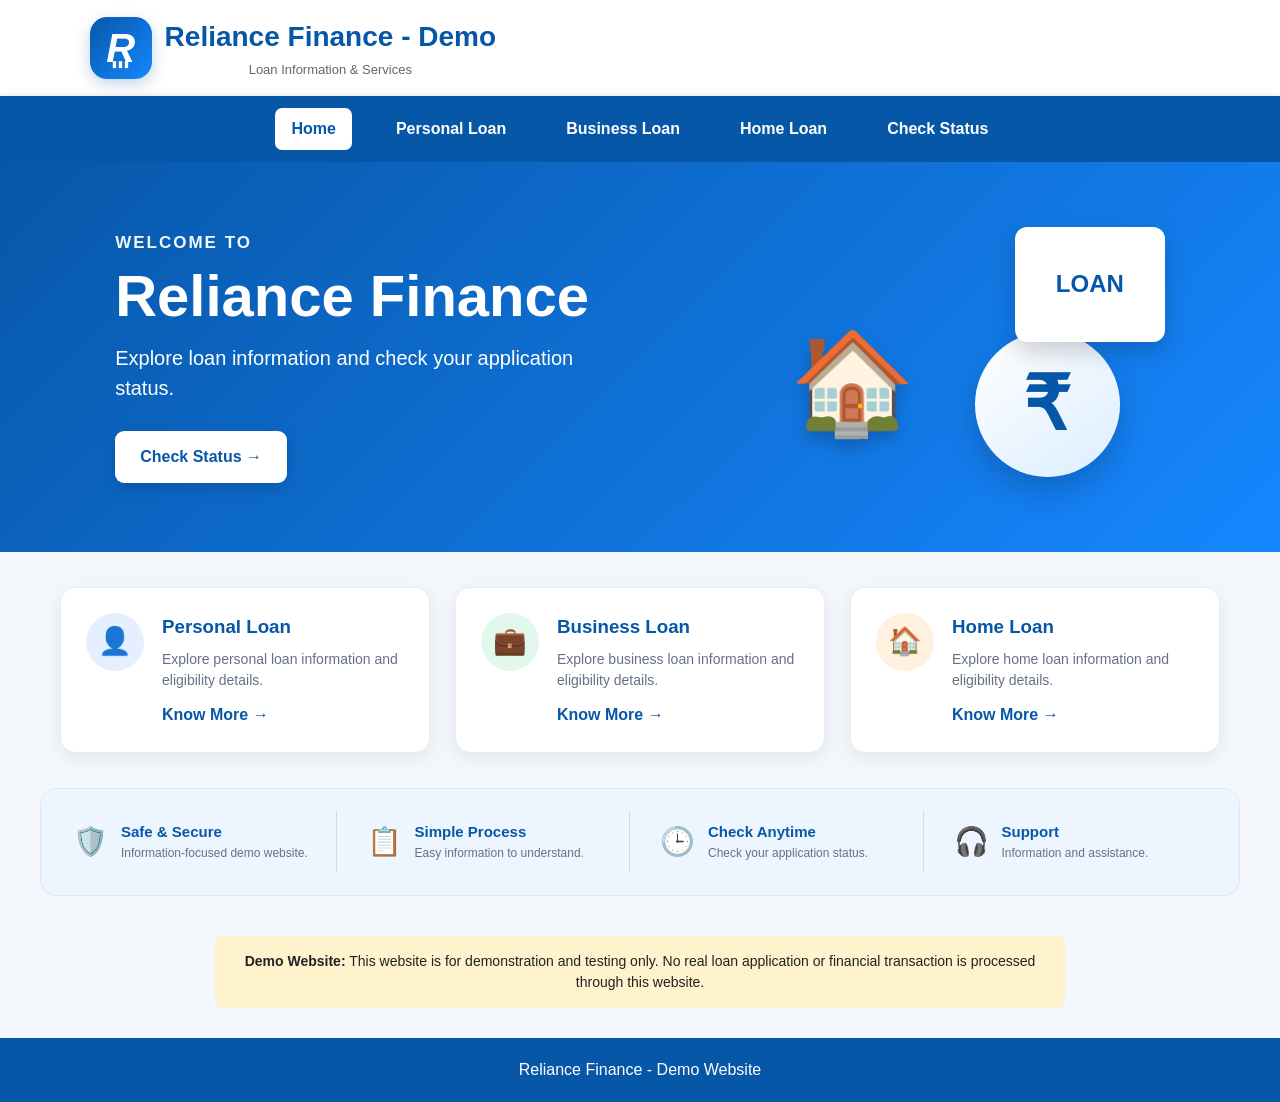
==== index.html @ 9a964d07 "Add files via upload" ====
<!DOCTYPE html>
<html lang="en">

<head>
    <meta charset="UTF-8">
    <meta name="viewport" content="width=device-width, initial-scale=1.0">

    <title>Reliance Finance - Demo</title>

    <link rel="stylesheet" href="style.css">
</head>

<body>

<header class="top-header">

    <div class="logo-area">

        <div class="finance-logo">
            <span>R</span>
            <small>▮▮▮</small>
        </div>

        <div>
            <h1>Reliance Finance - Demo</h1>
            <p>Loan Information & Services</p>
        </div>

    </div>

</header>


<nav class="main-nav">

    <a href="index.html" class="active">Home</a>

    <a href="personal-loan.html">
        Personal Loan
    </a>

    <a href="business-loan.html">
        Business Loan
    </a>

    <a href="home-loan.html">
        Home Loan
    </a>

    <a href="status.html">
        Check Status
    </a>

</nav>


<!-- HERO -->

<section class="hero-new">

    <div class="hero-content">

        <span class="welcome-text">
            WELCOME TO
        </span>

        <h2>
            Reliance Finance
        </h2>

        <p>
            Explore loan information and check your
            application status.
        </p>

        <a href="status.html" class="hero-button">
            Check Status →
        </a>

    </div>


    <div class="hero-visual">

        <div class="loan-icon">
            ₹
        </div>

        <div class="house-icon">
            🏠
        </div>

        <div class="document-icon">
            LOAN
        </div>

    </div>

</section>


<!-- LOAN CARDS -->

<section class="loan-cards-new">


    <div class="loan-card-new">

        <div class="card-icon personal-icon">
            👤
        </div>

        <div>

            <h3>
                Personal Loan
            </h3>

            <p>
                Explore personal loan information
                and eligibility details.
            </p>

            <a href="personal-loan.html">
                Know More →
            </a>

        </div>

    </div>


    <div class="loan-card-new">

        <div class="card-icon business-icon">
            💼
        </div>

        <div>

            <h3>
                Business Loan
            </h3>

            <p>
                Explore business loan information
                and eligibility details.
            </p>

            <a href="business-loan.html">
                Know More →
            </a>

        </div>

    </div>


    <div class="loan-card-new">

        <div class="card-icon home-icon">
            🏠
        </div>

        <div>

            <h3>
                Home Loan
            </h3>

            <p>
                Explore home loan information
                and eligibility details.
            </p>

            <a href="home-loan.html">
                Know More →
            </a>

        </div>

    </div>

</section>


<!-- FEATURES -->

<section class="features-section">

    <div class="feature">

        <strong>🛡️</strong>

        <div>
            <h3>Safe & Secure</h3>
            <p>Information-focused demo website.</p>
        </div>

    </div>


    <div class="feature">

        <strong>📋</strong>

        <div>
            <h3>Simple Process</h3>
            <p>Easy information to understand.</p>
        </div>

    </div>


    <div class="feature">

        <strong>🕒</strong>

        <div>
            <h3>Check Anytime</h3>
            <p>Check your application status.</p>
        </div>

    </div>


    <div class="feature">

        <strong>🎧</strong>

        <div>
            <h3>Support</h3>
            <p>Information and assistance.</p>
        </div>

    </div>

</section>


<section class="admin-notice">

    <p>
        <b>Demo Website:</b>
        This website is for demonstration and testing only.
        No real loan application or financial transaction
        is processed through this website.
    </p>

</section>


<footer>

    <p>
        Reliance Finance - Demo Website
    </p>

</footer>


<script src="script.js"></script>

</body>

</html>
---- style.css ----
/* ==================================================
   FINANCE DEMO - COMPLETE STYLE.CSS
   ================================================== */

* {
    margin: 0;
    padding: 0;
    box-sizing: border-box;
}

body {
    font-family: Arial, sans-serif;
    background: #f4f8fc;
    color: #222;
    line-height: 1.5;
}


/* ==================================================
   COMMON HEADER
   ================================================== */

header {
    background: #0757a8;
    color: white;
    text-align: center;
    padding: 22px 15px;
}

header h1 {
    margin-bottom: 5px;
}

header p {
    font-size: 15px;
}


/* ==================================================
   NEW HOME HEADER
   ================================================== */

.top-header {
    background: white;
    padding: 16px 7%;
    color: #0757a8;
    box-shadow: 0 2px 10px rgba(0, 0, 0, 0.08);
}

.logo-area {
    display: flex;
    align-items: center;
    gap: 13px;
}

.logo-area h1 {
    margin: 0;
    font-size: 28px;
}

.logo-area p {
    margin-top: 2px;
    color: #666;
    font-size: 13px;
}


/* ==================================================
   CUSTOM R LOGO
   ================================================== */

.finance-logo {
    width: 62px;
    height: 62px;
    border-radius: 17px;
    background: linear-gradient(135deg, #0757a8, #1687ff);
    color: white;
    display: flex;
    align-items: center;
    justify-content: center;
    position: relative;
    box-shadow: 0 5px 15px rgba(7, 87, 168, 0.25);
}

.finance-logo span {
    font-size: 40px;
    font-weight: bold;
    font-style: italic;
}

.finance-logo small {
    position: absolute;
    bottom: 7px;
    font-size: 9px;
    letter-spacing: 1px;
}


/* ==================================================
   NAVIGATION
   ================================================== */

nav {
    background: white;
    padding: 15px;
    display: flex;
    justify-content: center;
    align-items: center;
    gap: 25px;
    flex-wrap: wrap;
    box-shadow: 0 2px 8px #ccc;
}

nav a {
    text-decoration: none;
    color: #0757a8;
    font-weight: bold;
}

nav a:hover {
    color: #043d76;
}


/* NEW HOME NAV */

.main-nav {
    background: #0757a8;
    padding: 12px 15px;
    display: flex;
    justify-content: center;
    align-items: center;
    gap: 28px;
    flex-wrap: wrap;
}

.main-nav a {
    color: white;
    text-decoration: none;
    font-weight: bold;
    padding: 9px 16px;
    border-radius: 7px;
    transition: 0.3s;
}

.main-nav a:hover,
.main-nav a.active {
    background: white;
    color: #0757a8;
}


/* ==================================================
   HOME HERO
   ================================================== */

.hero-new {
    min-height: 390px;
    padding: 60px 9%;
    display: flex;
    justify-content: space-between;
    align-items: center;
    gap: 40px;
    color: white;

    /* Circle removed */
    background: linear-gradient(
        135deg,
        #0757a8,
        #1687ff
    );

    overflow: hidden;
}

.hero-content {
    max-width: 600px;
}

.welcome-text {
    font-size: 17px;
    letter-spacing: 2px;
    font-weight: bold;
    opacity: 0.95;
}

.hero-content h2 {
    font-size: 58px;
    line-height: 1.1;
    margin: 8px 0 15px;
}

.hero-content p {
    font-size: 20px;
    max-width: 520px;
    margin-bottom: 28px;
}

.hero-button {
    display: inline-block;
    background: white;
    color: #0757a8;
    padding: 14px 25px;
    border-radius: 9px;
    text-decoration: none;
    font-weight: bold;
    font-size: 16px;
    box-shadow: 0 5px 15px rgba(0, 0, 0, 0.15);
    transition: 0.3s;
}

.hero-button:hover {
    transform: translateY(-2px);
}


/* ==================================================
   HERO VISUAL
   ================================================== */

.hero-visual {
    position: relative;
    width: 390px;
    height: 260px;
    flex-shrink: 0;
}

.loan-icon {
    position: absolute;
    right: 45px;
    bottom: 10px;

    width: 145px;
    height: 145px;

    border-radius: 50%;

    background: linear-gradient(
        145deg,
        #ffffff,
        #dceeff
    );

    color: #0757a8;

    display: flex;
    align-items: center;
    justify-content: center;

    font-size: 75px;
    font-weight: bold;

    box-shadow: 0 15px 30px rgba(0, 0, 0, 0.18);
}

.house-icon {
    position: absolute;
    left: 15px;
    bottom: 30px;

    font-size: 100px;

    filter: drop-shadow(
        0 8px 8px rgba(0, 0, 0, 0.2)
    );
}

.document-icon {
    position: absolute;
    right: 0;
    top: 0;

    background: white;
    color: #0757a8;

    width: 150px;
    height: 115px;

    border-radius: 12px;

    display: flex;
    align-items: center;
    justify-content: center;

    font-weight: bold;
    font-size: 24px;

    box-shadow: 0 10px 25px rgba(0, 0, 0, 0.18);
}


/* ==================================================
   HOME LOAN CARDS
   ================================================== */

.loan-cards-new {
    max-width: 1200px;
    margin: 35px auto;
    padding: 0 20px;

    display: grid;
    grid-template-columns: repeat(3, 1fr);
    gap: 25px;
}

.loan-card-new {
    background: white;

    padding: 25px;

    border-radius: 15px;

    display: flex;
    align-items: flex-start;
    gap: 18px;

    box-shadow: 0 5px 20px rgba(0, 0, 0, 0.08);

    border: 1px solid #e7edf4;

    transition: 0.3s;
}

.loan-card-new:hover {
    transform: translateY(-5px);

    box-shadow:
        0 10px 25px rgba(0, 0, 0, 0.12);
}

.card-icon {
    width: 58px;
    height: 58px;

    min-width: 58px;

    border-radius: 50%;

    display: flex;
    align-items: center;
    justify-content: center;

    font-size: 27px;
}

.personal-icon {
    background: #e4f0ff;
}

.business-icon {
    background: #e3f8ed;
}

.home-icon {
    background: #fff0df;
}

.loan-card-new h3 {
    color: #0757a8;
    margin-bottom: 8px;
}

.loan-card-new p {
    color: #667085;
    font-size: 14px;
    margin-bottom: 12px;
}

.loan-card-new a {
    color: #0757a8;
    text-decoration: none;
    font-weight: bold;
}


/* ==================================================
   FEATURES
   ================================================== */

.features-section {
    max-width: 1200px;
    margin: 25px auto 40px;
    padding: 22px;

    background: #edf6ff;

    border: 1px solid #d7e9fa;
    border-radius: 16px;

    display: grid;
    grid-template-columns: repeat(4, 1fr);
    gap: 20px;
}

.feature {
    display: flex;
    align-items: center;
    gap: 13px;

    padding: 10px;

    border-right: 1px solid #c9def1;
}

.feature:last-child {
    border-right: none;
}

.feature strong {
    font-size: 28px;
}

.feature h3 {
    color: #0757a8;
    font-size: 15px;
}

.feature p {
    color: #667085;
    font-size: 12px;
}


/* ==================================================
   OLD HOME ELEMENTS
   ================================================== */

.hero {
    background: #0757a8;
    color: white;

    text-align: center;

    padding: 65px 20px;
}

.hero h2 {
    font-size: 34px;
    margin-bottom: 12px;
}

.hero p {
    margin-bottom: 25px;
}

.btn {
    display: inline-block;

    background: white;
    color: #0757a8;

    padding: 12px 25px;

    border-radius: 7px;

    text-decoration: none;

    font-weight: bold;
}

.loans {
    max-width: 1000px;

    margin: 40px auto;

    padding: 20px;

    display: grid;

    grid-template-columns:
        repeat(auto-fit, minmax(220px, 1fr));

    gap: 20px;
}

.card {
    background: white;

    padding: 25px;

    border-radius: 12px;

    box-shadow: 0 3px 12px #ddd;
}

.card h3 {
    color: #0757a8;
    margin-bottom: 10px;
}

.card p {
    margin-bottom: 15px;
}

.card a {
    color: #0757a8;

    font-weight: bold;

    text-decoration: none;
}


/* ==================================================
   STATUS PAGE
   ================================================== */

.status-section {
    max-width: 650px;

    margin: 45px auto;

    padding: 20px;
}

.status-box {
    background: #ffffff;

    padding: 30px;

    border-radius: 16px;

    box-shadow:
        0 8px 30px rgba(0, 0, 0, 0.10);
}

.status-box h2 {
    color: #0757a8;

    font-size: 28px;

    margin-bottom: 8px;

    text-align: center;
}

.status-box > p {
    color: #666;

    text-align: center;
}

.status-box input {
    width: 100%;

    height: 50px;

    margin: 18px 0 12px;

    padding: 13px;

    font-size: 16px;

    border: 1px solid #d5dbe3;

    border-radius: 8px;

    outline: none;
}

.status-box input:focus {
    border-color: #0757a8;

    box-shadow:
        0 0 4px #b7d7f5;
}

.status-box button {
    width: 100%;

    height: 50px;

    border: none;

    background: #0757a8;

    color: white;

    font-size: 16px;

    font-weight: bold;

    border-radius: 8px;

    cursor: pointer;
}

.status-box button:hover {
    background: #064582;
}


/* ==================================================
   STATUS CARD
   ================================================== */

.status-card {
    margin-top: 25px;

    background: #ffffff;

    border-radius: 18px;

    padding: 0;

    overflow: hidden;

    box-shadow:
        0 8px 30px rgba(0, 0, 0, 0.12);

    border: 1px solid #e3e8ef;
}

.status-header {
    background:
        linear-gradient(
            135deg,
            #0757a8,
            #1687ff
        );

    color: white;

    padding: 22px;

    display: flex;

    justify-content: space-between;

    align-items: center;

    gap: 15px;
}

.status-header h3 {
    color: white;

    font-size: 25px;

    margin: 3px 0 0;
}

.small-label {
    font-size: 12px;

    opacity: 0.85;

    text-transform: uppercase;
}

.status-badge {
    background: white;

    color: #0757a8;

    padding: 8px 12px;

    border-radius: 20px;

    font-size: 12px;

    font-weight: bold;

    white-space: nowrap;
}


/* ==================================================
   APPLICATION PROGRESS
   ================================================== */

.progress-section {
    padding: 22px;

    background: #f8fbff;
}

.progress-title {
    display: flex;

    justify-content: space-between;

    align-items: center;

    color: #0757a8;

    font-weight: bold;

    margin-bottom: 10px;
}

.progress-title b {
    font-size: 21px;
}

.progress-box {
    width: 100%;

    height: 38px;

    background: #e4eaf1;

    border-radius: 30px;

    overflow: hidden;
}

.progress-bar {
    height: 100%;

    background:
        linear-gradient(
            90deg,
            #0757a8,
            #1687ff,
            #00b894
        );

    color: white;

    text-align: center;

    line-height: 38px;

    font-weight: bold;

    border-radius: 30px;

    min-width: 40px;

    transition:
        width 0.7s ease;
}


/* ==================================================
   STATUS DETAILS
   ================================================== */

.status-details {
    padding: 22px;

    display: grid;

    grid-template-columns:
        repeat(2, 1fr);

    gap: 14px;
}

.status-section-title {
    font-size: 17px;

    font-weight: bold;

    color: #0757a8;

    margin-bottom: 14px;
}

.detail-item {
    background: #f7f9fc;

    border: 1px solid #e5eaf0;

    border-radius: 10px;

    padding: 14px;
}

.detail-item span,
.detail-row span,
.charge-row span {
    display: block;

    color: #777;

    font-size: 13px;

    margin-bottom: 5px;
}

.detail-item b,
.detail-row b,
.charge-row b {
    color: #222;

    font-size: 15px;
}


/* ==================================================
   CHARGE DETAILS
   ================================================== */

.charge-box {
    margin: 0 22px 20px;

    padding: 20px;

    background: #f8fbff;

    border: 1px solid #dce9f7;

    border-radius: 12px;
}

.charge-row {
    display: flex;

    justify-content: space-between;

    align-items: center;

    padding: 10px 0;

    border-bottom: 1px solid #e3e8ef;
}

.charge-row:last-of-type {
    border-bottom: none;
}


/* CHARGE AMOUNT */

.charge-amount-box {
    margin-top: 15px;

    padding: 16px 18px;

    background:
        linear-gradient(
            135deg,
            #f4f8ff,
            #eef6ff
        );

    border: 1px solid #d7e7f8;

    border-radius: 12px;

    display: flex;

    justify-content: space-between;

    align-items: center;

    gap: 15px;
}

.charge-amount-box span {
    color: #666;

    font-size: 14px;

    font-weight: bold;
}

.charge-amount-box strong {
    color: #0757a8;

    font-size: 22px;

    font-weight: bold;
}


/* CHARGE DESCRIPTION */

.charge-description {
    margin-top: 15px;

    padding: 15px;

    background: #f4f8ff;

    border-left: 4px solid #0757a8;

    border-radius: 8px;
}

.charge-description strong {
    display: block;

    color: #0757a8;

    margin-bottom: 6px;
}

.charge-description p {
    margin: 0;

    color: #555;

    font-size: 14px;

    line-height: 1.5;
}


/* ==================================================
   IDENTITY DETAILS
   ================================================== */

.identity-details,
.bank-details {
    margin: 0 22px 20px;

    padding: 20px;

    background: #ffffff;

    border: 1px solid #e5eaf0;

    border-radius: 12px;
}

.detail-row {
    display: flex;

    justify-content: space-between;

    align-items: center;

    gap: 15px;

    padding: 11px 0;

    border-bottom:
        1px solid #edf0f3;
}

.detail-row:last-child {
    border-bottom: none;
}


/* ==================================================
   ACCOUNT INFORMATION
   ================================================== */

.payment-info-box {
    margin-top: 18px;

    padding: 16px;

    background: #f4f8ff;

    border: 1px solid #d8e7f7;

    border-left: 4px solid #0757a8;

    border-radius: 9px;
}

.payment-info-box strong {
    display: block;

    color: #0757a8;

    margin-bottom: 6px;
}

.payment-info-box p {
    margin: 0;

    color: #555;

    font-size: 13px;

    line-height: 1.5;
}

.status-demo-text {
    text-align: center;

    color: #777;

    font-size: 12px;

    margin: 15px 0;
}

.status-error {
    color: #d63031;

    text-align: center;

    margin-top: 15px;

    font-weight: bold;
}


/* ==================================================
   LOAN PAGES
   ================================================== */

.loan-page {
    max-width: 900px;

    margin: 40px auto;

    padding: 20px;

    text-align: center;
}

.loan-page h2 {
    color: #0757a8;

    margin-bottom: 15px;

    font-size: 30px;
}

.loan-page > p {
    margin-bottom: 25px;

    color: #555;
}

.loan-info {
    background: white;

    padding: 25px;

    border-radius: 12px;

    box-shadow:
        0 3px 12px #ddd;

    text-align: left;
}

.loan-info h3 {
    color: #0757a8;

    margin-bottom: 15px;
}

.loan-info p {
    padding: 10px 0;

    border-bottom: 1px solid #eee;
}

.info-section {
    background: white;

    margin-top: 20px;

    padding: 25px;

    border-radius: 12px;

    text-align: left;

    box-shadow:
        0 3px 12px #ddd;
}

.info-section h3 {
    color: #0757a8;

    margin-bottom: 12px;
}

.info-section li {
    margin: 8px 0;
}

.loan-btn {
    display: inline-block;

    margin-top: 25px;

    padding: 13px 22px;

    background: #0757a8;

    color: white;

    text-decoration: none;

    border-radius: 8px;

    font-weight: bold;
}


/* ==================================================
   ADMIN PANEL
   ================================================== */

.admin-section {
    max-width: 850px;

    margin: 40px auto;

    padding: 20px;
}

.admin-box {
    background: #ffffff;

    padding: 30px;

    border-radius: 12px;

    box-shadow:
        0 3px 15px #d9d9d9;
}

.admin-box h2 {
    text-align: center;

    color: #0757a8;

    margin-bottom: 25px;
}

.admin-box label {
    display: block;

    margin-top: 16px;

    margin-bottom: 7px;

    font-weight: bold;

    color: #333;
}

.admin-box input,
.admin-box select {
    width: 100%;

    padding: 13px;

    border: 1px solid #cfcfcf;

    border-radius: 7px;

    font-size: 15px;

    outline: none;

    background: #fff;
}

.admin-box input:focus,
.admin-box select:focus {
    border-color: #0757a8;

    box-shadow:
        0 0 4px #b7d7f5;
}

.admin-box small {
    display: block;

    margin-top: 6px;

    color: #666;
}

.admin-box button[type="submit"] {
    width: 100%;

    margin-top: 28px;

    padding: 14px;

    border: none;

    border-radius: 7px;

    background: #0757a8;

    color: white;

    font-size: 16px;

    font-weight: bold;

    cursor: pointer;
}

.admin-box button[type="submit"]:hover {
    background: #064582;
}


/* CUSTOMER RECORD */

.customer-record {
    background: #f4f7fb;

    padding: 18px;

    margin-bottom: 18px;

    border-radius: 10px;

    border-left:
        4px solid #0757a8;
}

.customer-record p {
    margin: 7px 0;
}

.customer-record hr {
    border: 0;

    border-top:
        1px solid #ddd;

    margin: 15px 0;
}


/* EDIT BUTTON */

.edit-customer-btn {
    width: 100%;

    margin-top: 15px;

    padding: 12px;

    border: none;

    border-radius: 7px;

    background: #0757a8;

    color: white;

    font-weight: bold;

    cursor: pointer;
}

.edit-customer-btn:hover {
    background: #064582;
}


/* ADMIN SUBTITLE */

.admin-subtitle {
    color: #0757a8;

    margin-top: 30px;

    margin-bottom: 10px;

    border-bottom:
        1px solid #ddd;

    padding-bottom: 10px;
}


/* ==================================================
   DEMO NOTICE
   ================================================== */

.admin-notice {
    max-width: 850px;

    margin: 20px auto;

    padding: 15px 20px;

    background: #fff3cd;

    border-radius: 8px;

    text-align: center;

    font-size: 14px;
}


/* ==================================================
   FOOTER
   ================================================== */

footer {
    background: #0757a8;

    color: white;

    text-align: center;

    padding: 20px;

    margin-top: 30px;
}


/* ==================================================
   RESPONSIVE - TABLET
   ================================================== */

@media (max-width: 800px) {

    .hero-new {
        flex-direction: column;

        text-align: center;

        padding: 50px 20px;
    }

    .hero-content p {
        margin-left: auto;
        margin-right: auto;
    }

    .hero-visual {
        transform: scale(0.8);

        margin-top: -15px;
    }

    .loan-cards-new {
        grid-template-columns: 1fr;
    }

    .features-section {
        grid-template-columns: 1fr 1fr;
    }

    .feature {
        border-right: none;

        border-bottom:
            1px solid #c9def1;
    }

    .feature:last-child {
        border-bottom: none;
    }
}


/* ==================================================
   RESPONSIVE - MOBILE
   ================================================== */

@media (max-width: 600px) {

    header {
        padding: 18px 12px;
    }

    header h1 {
        font-size: 25px;
    }


    /* HEADER */

    .top-header {
        padding: 14px;
    }

    .logo-area {
        gap: 10px;
    }

    .logo-area h1 {
        font-size: 21px;
    }

    .logo-area p {
        font-size: 12px;
    }


    /* LOGO */

    .finance-logo {
        width: 50px;
        height: 50px;
    }

    .finance-logo span {
        font-size: 32px;
    }

    .finance-logo small {
        font-size: 7px;

        bottom: 5px;
    }


    /* NAV */

    .main-nav {
        gap: 5px;

        padding: 9px 5px;
    }

    .main-nav a {
        font-size: 12px;

        padding: 7px 8px;
    }


    /* HERO */

    .hero-new {
        min-height: auto;

        padding: 45px 18px 25px;
    }

    .hero-content h2 {
        font-size: 38px;
    }

    .hero-content p {
        font-size: 16px;
    }

    .welcome-text {
        font-size: 14px;
    }


    /* HERO VISUAL */

    .hero-visual {
        width: 310px;

        height: 210px;

        transform: scale(0.72);

        margin-top: -20px;

        margin-bottom: -25px;
    }


    /* LOAN CARDS */

    .loan-cards-new {
        margin: 20px auto;

        padding: 0 14px;
    }

    .loan-card-new {
        padding: 20px;
    }


    /* FEATURES */

    .features-section {
        grid-template-columns: 1fr;

        margin: 20px 14px 30px;

        padding: 15px;
    }

    .feature {
        border-bottom:
            1px solid #c9def1;

        padding: 12px 5px;
    }

    .feature:last-child {
        border-bottom: none;
    }


    /* STATUS */

    .status-section {
        margin: 20px auto;

        padding: 12px;
    }

    .status-box {
        padding: 20px 15px;
    }

    .status-box h2 {
        font-size: 23px;
    }


    .status-card {
        border-radius: 14px;
    }

    .status-header {
        padding: 18px;

        align-items: flex-start;

        flex-direction: column;
    }

    .status-header h3 {
        font-size: 22px;
    }

    .status-badge {
        font-size: 11px;
    }

    .progress-section {
        padding: 18px;
    }

    .status-details {
        padding: 18px;

        grid-template-columns: 1fr;
    }

    .charge-box,
    .identity-details,
    .bank-details {
        margin-left: 18px;

        margin-right: 18px;
    }

    .detail-row {
        display: block;
    }

    .detail-row b {
        display: block;

        margin-top: 4px;
    }

    .charge-row {
        display: block;
    }

    .charge-row b {
        display: block;

        margin-top: 4px;
    }

    .charge-amount-box {
        padding: 14px;
    }

    .charge-amount-box strong {
        font-size: 19px;
    }


    /* LOAN PAGES */

    .loan-page {
        margin: 20px auto;

        padding: 15px;
    }

    .loan-page h2 {
        font-size: 25px;
    }

    .loan-info,
    .info-section {
        padding: 20px 15px;
    }


    /* ADMIN */

    .admin-section {
        margin: 20px auto;

        padding: 12px;
    }

    .admin-box {
        padding: 20px 15px;
    }

    .admin-box h2 {
        font-size: 21px;
    }


    /* NOTICE */

    .admin-notice {
        margin: 15px 12px;
    }
}


/* ==================================================
   END OF STYLE.CSS
   ================================================== */
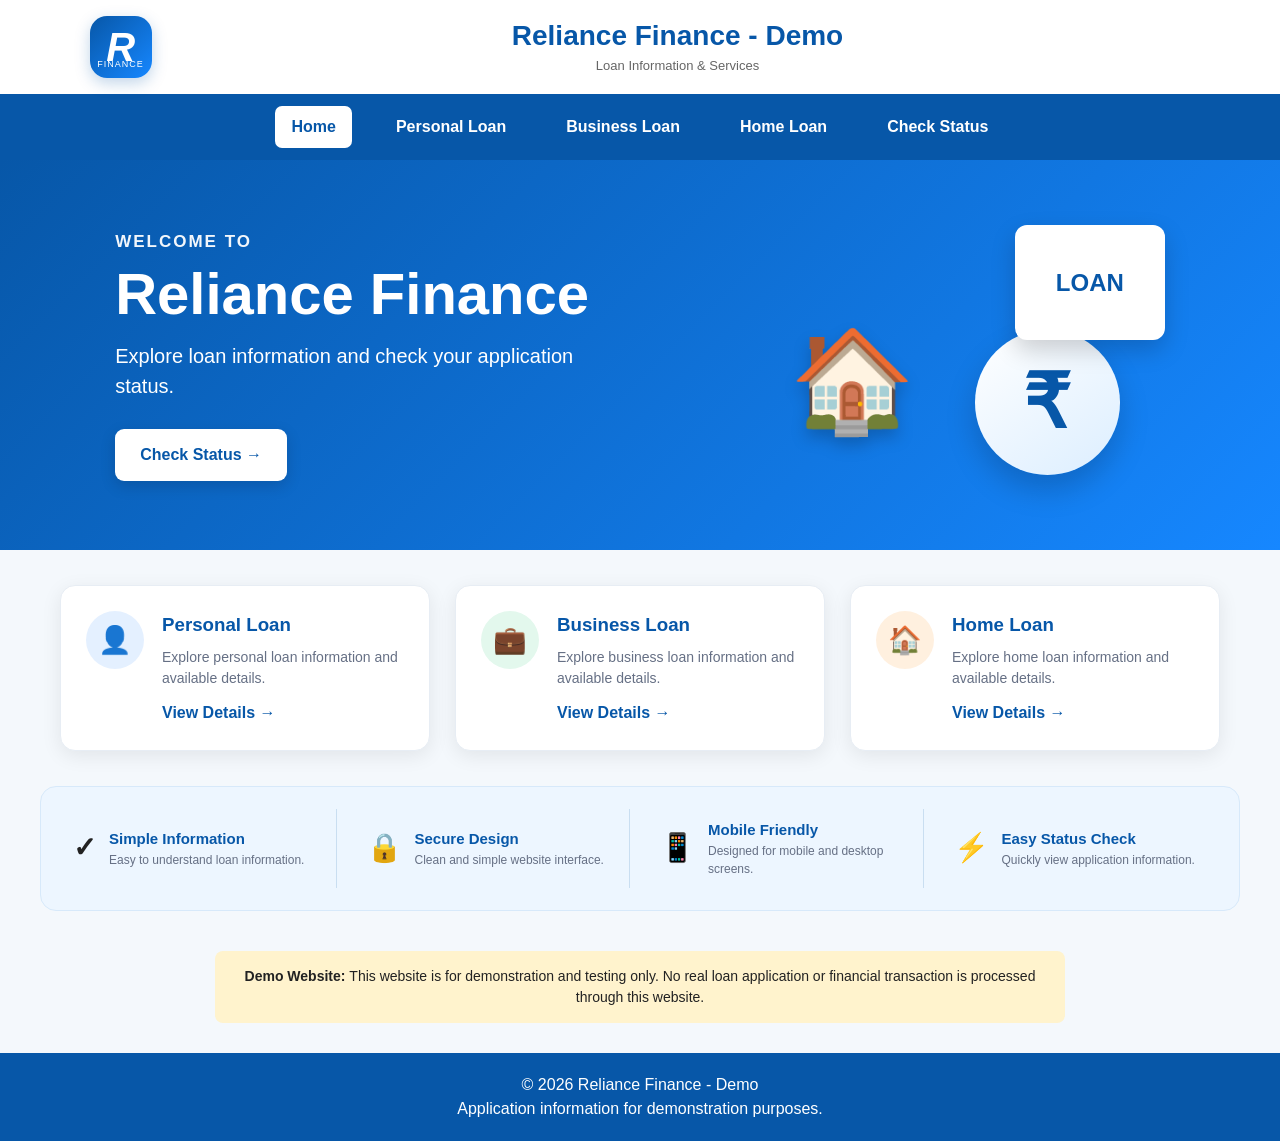
==== commit cc0f9f5f: "Add files via upload" ====
--- a/index.html
+++ b/index.html
@@ -2,15 +2,26 @@
 <html lang="en">
 
 <head>
+
     <meta charset="UTF-8">
-    <meta name="viewport" content="width=device-width, initial-scale=1.0">
+
+    <meta name="viewport"
+          content="width=device-width, initial-scale=1.0">
 
     <title>Reliance Finance - Demo</title>
 
-    <link rel="stylesheet" href="style.css">
+    <link rel="stylesheet"
+          href="style.css">
+
 </head>
 
+
 <body>
+
+
+<!-- =========================================
+     HEADER
+========================================= -->
 
 <header class="top-header">
 
@@ -18,22 +29,47 @@
 
         <div class="finance-logo">
             <span>R</span>
-            <small>▮▮▮</small>
-        </div>
-
-        <div>
+            <small>FINANCE</small>
+        </div>
+
+        <div class="logo-text">
+
             <h1>Reliance Finance - Demo</h1>
-            <p>Loan Information & Services</p>
-        </div>
+
+            <p>
+                Loan Information &amp; Services
+            </p>
+
+        </div>
+
+
+        <!-- MOBILE MENU BUTTON -->
+
+        <button
+            class="menu-btn"
+            id="menuBtn"
+            type="button"
+            aria-label="Open Menu">
+
+            ☰
+
+        </button>
 
     </div>
 
 </header>
 
 
-<nav class="main-nav">
-
-    <a href="index.html" class="active">Home</a>
+
+<!-- =========================================
+     NAVIGATION
+========================================= -->
+
+<nav class="main-nav" id="mainNav">
+
+    <a href="index.html" class="active">
+        Home
+    </a>
 
     <a href="personal-loan.html">
         Personal Loan
@@ -54,55 +90,79 @@
 </nav>
 
 
-<!-- HERO -->
+
+<!-- =========================================
+     HERO SECTION
+========================================= -->
 
 <section class="hero-new">
 
+
     <div class="hero-content">
 
-        <span class="welcome-text">
+        <div class="welcome-text">
             WELCOME TO
-        </span>
+        </div>
+
 
         <h2>
             Reliance Finance
         </h2>
 
+
         <p>
-            Explore loan information and check your
-            application status.
+            Explore loan information and check
+            your application status.
         </p>
 
-        <a href="status.html" class="hero-button">
+
+        <a
+            href="status.html"
+            class="hero-button">
+
             Check Status →
+
         </a>
 
     </div>
 
 
+
+    <!-- HERO VISUAL -->
+
     <div class="hero-visual">
+
+
+        <div class="house-icon">
+            🏠
+        </div>
+
 
         <div class="loan-icon">
             ₹
         </div>
 
-        <div class="house-icon">
-            🏠
-        </div>
 
         <div class="document-icon">
             LOAN
         </div>
 
-    </div>
+
+    </div>
+
 
 </section>
 
 
-<!-- LOAN CARDS -->
+
+<!-- =========================================
+     LOAN CARDS
+========================================= -->
 
 <section class="loan-cards-new">
 
+
+    <!-- PERSONAL LOAN -->
 
     <div class="loan-card-new">
 
@@ -118,17 +178,20 @@
 
             <p>
                 Explore personal loan information
-                and eligibility details.
+                and available details.
             </p>
 
             <a href="personal-loan.html">
-                Know More →
+                View Details →
             </a>
 
         </div>
 
     </div>
 
+
+
+    <!-- BUSINESS LOAN -->
 
     <div class="loan-card-new">
 
@@ -144,17 +207,20 @@
 
             <p>
                 Explore business loan information
-                and eligibility details.
+                and available details.
             </p>
 
             <a href="business-loan.html">
-                Know More →
+                View Details →
             </a>
 
         </div>
 
     </div>
 
+
+
+    <!-- HOME LOAN -->
 
     <div class="loan-card-new">
 
@@ -170,97 +236,165 @@
 
             <p>
                 Explore home loan information
-                and eligibility details.
+                and available details.
             </p>
 
             <a href="home-loan.html">
-                Know More →
+                View Details →
             </a>
 
         </div>
 
     </div>
 
+
 </section>
 
 
-<!-- FEATURES -->
+
+<!-- =========================================
+     FEATURES
+========================================= -->
 
 <section class="features-section">
 
+
     <div class="feature">
 
-        <strong>🛡️</strong>
-
-        <div>
-            <h3>Safe & Secure</h3>
-            <p>Information-focused demo website.</p>
-        </div>
-
-    </div>
+        <strong>
+            ✓
+        </strong>
+
+        <div>
+
+            <h3>
+                Simple Information
+            </h3>
+
+            <p>
+                Easy to understand loan information.
+            </p>
+
+        </div>
+
+    </div>
+
 
 
     <div class="feature">
 
-        <strong>📋</strong>
-
-        <div>
-            <h3>Simple Process</h3>
-            <p>Easy information to understand.</p>
-        </div>
-
-    </div>
+        <strong>
+            🔒
+        </strong>
+
+        <div>
+
+            <h3>
+                Secure Design
+            </h3>
+
+            <p>
+                Clean and simple website interface.
+            </p>
+
+        </div>
+
+    </div>
+
 
 
     <div class="feature">
 
-        <strong>🕒</strong>
-
-        <div>
-            <h3>Check Anytime</h3>
-            <p>Check your application status.</p>
-        </div>
-
-    </div>
+        <strong>
+            📱
+        </strong>
+
+        <div>
+
+            <h3>
+                Mobile Friendly
+            </h3>
+
+            <p>
+                Designed for mobile and desktop screens.
+            </p>
+
+        </div>
+
+    </div>
+
 
 
     <div class="feature">
 
-        <strong>🎧</strong>
-
-        <div>
-            <h3>Support</h3>
-            <p>Information and assistance.</p>
-        </div>
-
-    </div>
+        <strong>
+            ⚡
+        </strong>
+
+        <div>
+
+            <h3>
+                Easy Status Check
+            </h3>
+
+            <p>
+                Quickly view application information.
+            </p>
+
+        </div>
+
+    </div>
+
 
 </section>
 
 
-<section class="admin-notice">
+
+<!-- =========================================
+     DEMO NOTICE
+========================================= -->
+
+<div class="admin-notice">
+
+    <strong>
+        Demo Website:
+    </strong>
+
+    This website is for demonstration and
+    testing only. No real loan application
+    or financial transaction is processed
+    through this website.
+
+</div>
+
+
+
+<!-- =========================================
+     FOOTER
+========================================= -->
+
+<footer>
 
     <p>
-        <b>Demo Website:</b>
-        This website is for demonstration and testing only.
-        No real loan application or financial transaction
-        is processed through this website.
+        © 2026 Reliance Finance - Demo
     </p>
 
-</section>
-
-
-<footer>
-
     <p>
-        Reliance Finance - Demo Website
+        Application information for
+        demonstration purposes.
     </p>
 
 </footer>
 
 
+
+<!-- =========================================
+     JAVASCRIPT
+========================================= -->
+
 <script src="script.js"></script>
 
+
 </body>
 
 </html>
--- a/style.css
+++ b/style.css
@@ -1,6 +1,7 @@
 /* ==================================================
-   FINANCE DEMO - COMPLETE STYLE.CSS
-   ================================================== */
+   RELIANCE FINANCE - DEMO
+   COMPLETE RESPONSIVE STYLE.CSS
+================================================== */
 
 * {
     margin: 0;
@@ -8,17 +9,25 @@
     box-sizing: border-box;
 }
 
+html {
+    width: 100%;
+    overflow-x: hidden;
+}
+
 body {
+    width: 100%;
+    min-height: 100vh;
     font-family: Arial, sans-serif;
     background: #f4f8fc;
     color: #222;
     line-height: 1.5;
+    overflow-x: hidden;
 }
 
 
 /* ==================================================
    COMMON HEADER
-   ================================================== */
+================================================== */
 
 header {
     background: #0757a8;
@@ -37,49 +46,67 @@
 
 
 /* ==================================================
-   NEW HOME HEADER
-   ================================================== */
+   TOP HEADER
+================================================== */
 
 .top-header {
+    width: 100%;
     background: white;
     padding: 16px 7%;
     color: #0757a8;
-    box-shadow: 0 2px 10px rgba(0, 0, 0, 0.08);
+    box-shadow: 0 2px 10px rgba(0,0,0,.08);
 }
 
 .logo-area {
+    width: 100%;
     display: flex;
     align-items: center;
     gap: 13px;
 }
 
+.logo-text {
+    flex: 1;
+}
+
 .logo-area h1 {
     margin: 0;
     font-size: 28px;
+    line-height: 1.2;
 }
 
 .logo-area p {
-    margin-top: 2px;
+    margin-top: 3px;
     color: #666;
     font-size: 13px;
 }
 
 
 /* ==================================================
-   CUSTOM R LOGO
-   ================================================== */
+   LOGO
+================================================== */
 
 .finance-logo {
     width: 62px;
     height: 62px;
+    min-width: 62px;
     border-radius: 17px;
-    background: linear-gradient(135deg, #0757a8, #1687ff);
+
+    background: linear-gradient(
+        135deg,
+        #0757a8,
+        #1687ff
+    );
+
     color: white;
+
     display: flex;
     align-items: center;
     justify-content: center;
+
     position: relative;
-    box-shadow: 0 5px 15px rgba(7, 87, 168, 0.25);
+
+    box-shadow:
+        0 5px 15px rgba(7,87,168,.25);
 }
 
 .finance-logo span {
@@ -97,50 +124,64 @@
 
 
 /* ==================================================
+   HAMBURGER BUTTON
+================================================== */
+
+.menu-btn {
+    display: none;
+
+    width: 52px;
+    height: 52px;
+
+    border: none;
+    border-radius: 8px;
+
+    background: #0757a8;
+    color: white;
+
+    font-size: 31px;
+    line-height: 1;
+
+    cursor: pointer;
+
+    align-items: center;
+    justify-content: center;
+}
+
+
+/* ==================================================
    NAVIGATION
-   ================================================== */
-
-nav {
-    background: white;
-    padding: 15px;
+================================================== */
+
+.main-nav {
+    width: 100%;
+
+    background: #0757a8;
+
+    padding: 12px 15px;
+
     display: flex;
     justify-content: center;
     align-items: center;
-    gap: 25px;
-    flex-wrap: wrap;
-    box-shadow: 0 2px 8px #ccc;
-}
-
-nav a {
-    text-decoration: none;
-    color: #0757a8;
-    font-weight: bold;
-}
-
-nav a:hover {
-    color: #043d76;
-}
-
-
-/* NEW HOME NAV */
-
-.main-nav {
-    background: #0757a8;
-    padding: 12px 15px;
-    display: flex;
-    justify-content: center;
-    align-items: center;
+
     gap: 28px;
+
     flex-wrap: wrap;
 }
 
 .main-nav a {
     color: white;
     text-decoration: none;
-    font-weight: bold;
+
+    font-weight: bold;
+
     padding: 9px 16px;
+
     border-radius: 7px;
-    transition: 0.3s;
+
+    transition: .3s;
+
+    white-space: nowrap;
 }
 
 .main-nav a:hover,
@@ -151,24 +192,30 @@
 
 
 /* ==================================================
-   HOME HERO
-   ================================================== */
+   HERO
+================================================== */
 
 .hero-new {
+    width: 100%;
+
     min-height: 390px;
+
     padding: 60px 9%;
+
     display: flex;
     justify-content: space-between;
     align-items: center;
+
     gap: 40px;
+
     color: white;
 
-    /* Circle removed */
-    background: linear-gradient(
-        135deg,
-        #0757a8,
-        #1687ff
-    );
+    background:
+        linear-gradient(
+            135deg,
+            #0757a8,
+            #1687ff
+        );
 
     overflow: hidden;
 }
@@ -181,32 +228,43 @@
     font-size: 17px;
     letter-spacing: 2px;
     font-weight: bold;
-    opacity: 0.95;
+    opacity: .95;
 }
 
 .hero-content h2 {
     font-size: 58px;
     line-height: 1.1;
+
     margin: 8px 0 15px;
 }
 
 .hero-content p {
     font-size: 20px;
+
     max-width: 520px;
+
     margin-bottom: 28px;
 }
 
 .hero-button {
     display: inline-block;
+
     background: white;
     color: #0757a8;
+
     padding: 14px 25px;
+
     border-radius: 9px;
+
     text-decoration: none;
+
     font-weight: bold;
     font-size: 16px;
-    box-shadow: 0 5px 15px rgba(0, 0, 0, 0.15);
-    transition: 0.3s;
+
+    box-shadow:
+        0 5px 15px rgba(0,0,0,.15);
+
+    transition: .3s;
 }
 
 .hero-button:hover {
@@ -216,17 +274,20 @@
 
 /* ==================================================
    HERO VISUAL
-   ================================================== */
+================================================== */
 
 .hero-visual {
     position: relative;
+
     width: 390px;
     height: 260px;
+
     flex-shrink: 0;
 }
 
 .loan-icon {
     position: absolute;
+
     right: 45px;
     bottom: 10px;
 
@@ -235,11 +296,12 @@
 
     border-radius: 50%;
 
-    background: linear-gradient(
-        145deg,
-        #ffffff,
-        #dceeff
-    );
+    background:
+        linear-gradient(
+            145deg,
+            #fff,
+            #dceeff
+        );
 
     color: #0757a8;
 
@@ -250,23 +312,27 @@
     font-size: 75px;
     font-weight: bold;
 
-    box-shadow: 0 15px 30px rgba(0, 0, 0, 0.18);
+    box-shadow:
+        0 15px 30px rgba(0,0,0,.18);
 }
 
 .house-icon {
     position: absolute;
+
     left: 15px;
     bottom: 30px;
 
     font-size: 100px;
 
-    filter: drop-shadow(
-        0 8px 8px rgba(0, 0, 0, 0.2)
-    );
+    filter:
+        drop-shadow(
+            0 8px 8px rgba(0,0,0,.2)
+        );
 }
 
 .document-icon {
     position: absolute;
+
     right: 0;
     top: 0;
 
@@ -285,21 +351,28 @@
     font-weight: bold;
     font-size: 24px;
 
-    box-shadow: 0 10px 25px rgba(0, 0, 0, 0.18);
-}
-
-
-/* ==================================================
-   HOME LOAN CARDS
-   ================================================== */
+    box-shadow:
+        0 10px 25px rgba(0,0,0,.18);
+}
+
+
+/* ==================================================
+   LOAN CARDS
+================================================== */
 
 .loan-cards-new {
+    width: 100%;
     max-width: 1200px;
+
     margin: 35px auto;
+
     padding: 0 20px;
 
     display: grid;
-    grid-template-columns: repeat(3, 1fr);
+
+    grid-template-columns:
+        repeat(3, 1fr);
+
     gap: 25px;
 }
 
@@ -311,21 +384,24 @@
     border-radius: 15px;
 
     display: flex;
+
     align-items: flex-start;
+
     gap: 18px;
 
-    box-shadow: 0 5px 20px rgba(0, 0, 0, 0.08);
+    box-shadow:
+        0 5px 20px rgba(0,0,0,.08);
 
     border: 1px solid #e7edf4;
 
-    transition: 0.3s;
+    transition: .3s;
 }
 
 .loan-card-new:hover {
     transform: translateY(-5px);
 
     box-shadow:
-        0 10px 25px rgba(0, 0, 0, 0.12);
+        0 10px 25px rgba(0,0,0,.12);
 }
 
 .card-icon {
@@ -362,44 +438,59 @@
 
 .loan-card-new p {
     color: #667085;
+
     font-size: 14px;
+
     margin-bottom: 12px;
 }
 
 .loan-card-new a {
     color: #0757a8;
+
     text-decoration: none;
+
     font-weight: bold;
 }
 
 
 /* ==================================================
    FEATURES
-   ================================================== */
+================================================== */
 
 .features-section {
+    width: calc(100% - 30px);
+
     max-width: 1200px;
+
     margin: 25px auto 40px;
+
     padding: 22px;
 
     background: #edf6ff;
 
     border: 1px solid #d7e9fa;
+
     border-radius: 16px;
 
     display: grid;
-    grid-template-columns: repeat(4, 1fr);
+
+    grid-template-columns:
+        repeat(4, 1fr);
+
     gap: 20px;
 }
 
 .feature {
     display: flex;
+
     align-items: center;
+
     gap: 13px;
 
     padding: 10px;
 
-    border-right: 1px solid #c9def1;
+    border-right:
+        1px solid #c9def1;
 }
 
 .feature:last-child {
@@ -422,11 +513,12 @@
 
 
 /* ==================================================
-   OLD HOME ELEMENTS
-   ================================================== */
+   OLD HOME
+================================================== */
 
 .hero {
     background: #0757a8;
+
     color: white;
 
     text-align: center;
@@ -468,7 +560,7 @@
     display: grid;
 
     grid-template-columns:
-        repeat(auto-fit, minmax(220px, 1fr));
+        repeat(auto-fit, minmax(220px,1fr));
 
     gap: 20px;
 }
@@ -503,9 +595,11 @@
 
 /* ==================================================
    STATUS PAGE
-   ================================================== */
+================================================== */
 
 .status-section {
+    width: 100%;
+
     max-width: 650px;
 
     margin: 45px auto;
@@ -514,14 +608,14 @@
 }
 
 .status-box {
-    background: #ffffff;
+    background: white;
 
     padding: 30px;
 
     border-radius: 16px;
 
     box-shadow:
-        0 8px 30px rgba(0, 0, 0, 0.10);
+        0 8px 30px rgba(0,0,0,.10);
 }
 
 .status-box h2 {
@@ -551,7 +645,8 @@
 
     font-size: 16px;
 
-    border: 1px solid #d5dbe3;
+    border:
+        1px solid #d5dbe3;
 
     border-radius: 8px;
 
@@ -592,23 +687,24 @@
 
 /* ==================================================
    STATUS CARD
-   ================================================== */
+================================================== */
 
 .status-card {
+    width: 100%;
+
     margin-top: 25px;
 
-    background: #ffffff;
+    background: white;
 
     border-radius: 18px;
 
-    padding: 0;
-
     overflow: hidden;
 
     box-shadow:
-        0 8px 30px rgba(0, 0, 0, 0.12);
-
-    border: 1px solid #e3e8ef;
+        0 8px 30px rgba(0,0,0,.12);
+
+    border:
+        1px solid #e3e8ef;
 }
 
 .status-header {
@@ -643,7 +739,7 @@
 .small-label {
     font-size: 12px;
 
-    opacity: 0.85;
+    opacity: .85;
 
     text-transform: uppercase;
 }
@@ -666,8 +762,8 @@
 
 
 /* ==================================================
-   APPLICATION PROGRESS
-   ================================================== */
+   PROGRESS
+================================================== */
 
 .progress-section {
     padding: 22px;
@@ -728,14 +824,13 @@
 
     min-width: 40px;
 
-    transition:
-        width 0.7s ease;
+    transition: width .7s ease;
 }
 
 
 /* ==================================================
    STATUS DETAILS
-   ================================================== */
+================================================== */
 
 .status-details {
     padding: 22px;
@@ -743,7 +838,7 @@
     display: grid;
 
     grid-template-columns:
-        repeat(2, 1fr);
+        repeat(2,1fr);
 
     gap: 14px;
 }
@@ -761,7 +856,8 @@
 .detail-item {
     background: #f7f9fc;
 
-    border: 1px solid #e5eaf0;
+    border:
+        1px solid #e5eaf0;
 
     border-radius: 10px;
 
@@ -791,7 +887,7 @@
 
 /* ==================================================
    CHARGE DETAILS
-   ================================================== */
+================================================== */
 
 .charge-box {
     margin: 0 22px 20px;
@@ -800,7 +896,8 @@
 
     background: #f8fbff;
 
-    border: 1px solid #dce9f7;
+    border:
+        1px solid #dce9f7;
 
     border-radius: 12px;
 }
@@ -814,15 +911,9 @@
 
     padding: 10px 0;
 
-    border-bottom: 1px solid #e3e8ef;
-}
-
-.charge-row:last-of-type {
-    border-bottom: none;
-}
-
-
-/* CHARGE AMOUNT */
+    border-bottom:
+        1px solid #e3e8ef;
+}
 
 .charge-amount-box {
     margin-top: 15px;
@@ -836,7 +927,8 @@
             #eef6ff
         );
 
-    border: 1px solid #d7e7f8;
+    border:
+        1px solid #d7e7f8;
 
     border-radius: 12px;
 
@@ -865,9 +957,6 @@
     font-weight: bold;
 }
 
-
-/* CHARGE DESCRIPTION */
-
 .charge-description {
     margin-top: 15px;
 
@@ -875,7 +964,8 @@
 
     background: #f4f8ff;
 
-    border-left: 4px solid #0757a8;
+    border-left:
+        4px solid #0757a8;
 
     border-radius: 8px;
 }
@@ -900,8 +990,8 @@
 
 
 /* ==================================================
-   IDENTITY DETAILS
-   ================================================== */
+   IDENTITY + BANK
+================================================== */
 
 .identity-details,
 .bank-details {
@@ -909,9 +999,10 @@
 
     padding: 20px;
 
-    background: #ffffff;
-
-    border: 1px solid #e5eaf0;
+    background: white;
+
+    border:
+        1px solid #e5eaf0;
 
     border-radius: 12px;
 }
@@ -931,14 +1022,10 @@
         1px solid #edf0f3;
 }
 
-.detail-row:last-child {
-    border-bottom: none;
-}
-
 
 /* ==================================================
    ACCOUNT INFORMATION
-   ================================================== */
+================================================== */
 
 .payment-info-box {
     margin-top: 18px;
@@ -947,9 +1034,11 @@
 
     background: #f4f8ff;
 
-    border: 1px solid #d8e7f7;
-
-    border-left: 4px solid #0757a8;
+    border:
+        1px solid #d8e7f7;
+
+    border-left:
+        4px solid #0757a8;
 
     border-radius: 9px;
 }
@@ -995,9 +1084,11 @@
 
 /* ==================================================
    LOAN PAGES
-   ================================================== */
+================================================== */
 
 .loan-page {
+    width: 100%;
+
     max-width: 900px;
 
     margin: 40px auto;
@@ -1028,8 +1119,7 @@
 
     border-radius: 12px;
 
-    box-shadow:
-        0 3px 12px #ddd;
+    box-shadow: 0 3px 12px #ddd;
 
     text-align: left;
 }
@@ -1043,7 +1133,8 @@
 .loan-info p {
     padding: 10px 0;
 
-    border-bottom: 1px solid #eee;
+    border-bottom:
+        1px solid #eee;
 }
 
 .info-section {
@@ -1057,8 +1148,7 @@
 
     text-align: left;
 
-    box-shadow:
-        0 3px 12px #ddd;
+    box-shadow: 0 3px 12px #ddd;
 }
 
 .info-section h3 {
@@ -1092,9 +1182,11 @@
 
 /* ==================================================
    ADMIN PANEL
-   ================================================== */
+================================================== */
 
 .admin-section {
+    width: 100%;
+
     max-width: 850px;
 
     margin: 40px auto;
@@ -1103,7 +1195,7 @@
 }
 
 .admin-box {
-    background: #ffffff;
+    background: white;
 
     padding: 30px;
 
@@ -1139,7 +1231,8 @@
 
     padding: 13px;
 
-    border: 1px solid #cfcfcf;
+    border:
+        1px solid #cfcfcf;
 
     border-radius: 7px;
 
@@ -1147,7 +1240,7 @@
 
     outline: none;
 
-    background: #fff;
+    background: white;
 }
 
 .admin-box input:focus,
@@ -1188,13 +1281,6 @@
     cursor: pointer;
 }
 
-.admin-box button[type="submit"]:hover {
-    background: #064582;
-}
-
-
-/* CUSTOMER RECORD */
-
 .customer-record {
     background: #f4f7fb;
 
@@ -1221,9 +1307,6 @@
     margin: 15px 0;
 }
 
-
-/* EDIT BUTTON */
-
 .edit-customer-btn {
     width: 100%;
 
@@ -1244,13 +1327,6 @@
     cursor: pointer;
 }
 
-.edit-customer-btn:hover {
-    background: #064582;
-}
-
-
-/* ADMIN SUBTITLE */
-
 .admin-subtitle {
     color: #0757a8;
 
@@ -1267,9 +1343,11 @@
 
 /* ==================================================
    DEMO NOTICE
-   ================================================== */
+================================================== */
 
 .admin-notice {
+    width: calc(100% - 30px);
+
     max-width: 850px;
 
     margin: 20px auto;
@@ -1288,9 +1366,11 @@
 
 /* ==================================================
    FOOTER
-   ================================================== */
+================================================== */
 
 footer {
+    width: 100%;
+
     background: #0757a8;
 
     color: white;
@@ -1304,8 +1384,8 @@
 
 
 /* ==================================================
-   RESPONSIVE - TABLET
-   ================================================== */
+   TABLET
+================================================== */
 
 @media (max-width: 800px) {
 
@@ -1315,6 +1395,10 @@
         text-align: center;
 
         padding: 50px 20px;
+    }
+
+    .hero-content {
+        max-width: 100%;
     }
 
     .hero-content p {
@@ -1323,7 +1407,7 @@
     }
 
     .hero-visual {
-        transform: scale(0.8);
+        transform: scale(.8);
 
         margin-top: -15px;
     }
@@ -1333,7 +1417,8 @@
     }
 
     .features-section {
-        grid-template-columns: 1fr 1fr;
+        grid-template-columns:
+            1fr 1fr;
     }
 
     .feature {
@@ -1350,32 +1435,44 @@
 
 
 /* ==================================================
-   RESPONSIVE - MOBILE
-   ================================================== */
+   MOBILE - HAMBURGER STYLE
+================================================== */
 
 @media (max-width: 600px) {
 
-    header {
-        padding: 18px 12px;
-    }
-
-    header h1 {
-        font-size: 25px;
-    }
-
-
-    /* HEADER */
+    body {
+        width: 100%;
+
+        overflow-x: hidden;
+    }
+
+
+    /* TOP HEADER */
 
     .top-header {
-        padding: 14px;
+        width: 100%;
+
+        padding: 15px 16px;
     }
 
     .logo-area {
+        width: 100%;
+
+        display: flex;
+
+        align-items: center;
+
         gap: 10px;
+    }
+
+    .logo-text {
+        min-width: 0;
     }
 
     .logo-area h1 {
         font-size: 21px;
+
+        white-space: nowrap;
     }
 
     .logo-area p {
@@ -1386,8 +1483,12 @@
     /* LOGO */
 
     .finance-logo {
-        width: 50px;
-        height: 50px;
+        width: 52px;
+        height: 52px;
+
+        min-width: 52px;
+
+        border-radius: 14px;
     }
 
     .finance-logo span {
@@ -1401,85 +1502,187 @@
     }
 
 
-    /* NAV */
+    /* HAMBURGER */
+
+    .menu-btn {
+        display: flex;
+
+        margin-left: auto;
+
+        flex-shrink: 0;
+    }
+
+
+    /* NAV HIDDEN */
 
     .main-nav {
+        display: none;
+
+        width: 100%;
+
+        padding: 8px 12px;
+
+        background: #0757a8;
+
+        flex-direction: column;
+
+        gap: 4px;
+
+        flex-wrap: nowrap;
+    }
+
+
+    /* NAV OPEN */
+
+    .main-nav.menu-open {
+        display: flex;
+    }
+
+    .main-nav a {
+        width: 100%;
+
+        display: block;
+
+        text-align: center;
+
+        padding: 13px 10px;
+
+        margin: 0;
+
+        font-size: 16px;
+
+        line-height: 1.2;
+
+        border-radius: 7px;
+
+        white-space: nowrap;
+    }
+
+    .main-nav a.active {
+        background: white;
+
+        color: #0757a8;
+    }
+
+
+    /* HERO */
+
+    .hero-new {
+        width: 100%;
+
+        min-height: auto;
+
+        padding: 40px 17px 20px;
+
+        display: flex;
+
+        flex-direction: column;
+
+        text-align: center;
+
         gap: 5px;
-
-        padding: 9px 5px;
-    }
-
-    .main-nav a {
-        font-size: 12px;
-
-        padding: 7px 8px;
-    }
-
-
-    /* HERO */
-
-    .hero-new {
-        min-height: auto;
-
-        padding: 45px 18px 25px;
-    }
-
-    .hero-content h2 {
-        font-size: 38px;
-    }
-
-    .hero-content p {
-        font-size: 16px;
+    }
+
+    .hero-content {
+        width: 100%;
+
+        max-width: 100%;
     }
 
     .welcome-text {
         font-size: 14px;
+
+        letter-spacing: 2px;
+    }
+
+    .hero-content h2 {
+        font-size: 37px;
+
+        line-height: 1.12;
+
+        margin: 8px 0 14px;
+    }
+
+    .hero-content p {
+        width: 100%;
+
+        max-width: 100%;
+
+        font-size: 16px;
+
+        line-height: 1.5;
+
+        margin-bottom: 23px;
+    }
+
+    .hero-button {
+        padding: 13px 22px;
+
+        font-size: 16px;
     }
 
 
     /* HERO VISUAL */
 
     .hero-visual {
-        width: 310px;
-
-        height: 210px;
-
-        transform: scale(0.72);
-
-        margin-top: -20px;
-
-        margin-bottom: -25px;
+        width: 300px;
+
+        max-width: 100%;
+
+        height: 190px;
+
+        transform: scale(.68);
+
+        margin-top: -10px;
+
+        margin-bottom: -35px;
     }
 
 
     /* LOAN CARDS */
 
     .loan-cards-new {
+        width: 100%;
+
+        padding: 0 14px;
+
         margin: 20px auto;
 
-        padding: 0 14px;
+        grid-template-columns: 1fr;
+
+        gap: 15px;
     }
 
     .loan-card-new {
-        padding: 20px;
+        width: 100%;
+
+        padding: 18px;
     }
 
 
     /* FEATURES */
 
     .features-section {
+        width: calc(100% - 28px);
+
+        margin: 20px 14px 30px;
+
+        padding: 14px;
+
         grid-template-columns: 1fr;
 
-        margin: 20px 14px 30px;
-
-        padding: 15px;
+        gap: 0;
     }
 
     .feature {
+        width: 100%;
+
+        padding: 12px 5px;
+
+        border-right: none;
+
         border-bottom:
             1px solid #c9def1;
-
-        padding: 12px 5px;
     }
 
     .feature:last-child {
@@ -1490,30 +1693,37 @@
     /* STATUS */
 
     .status-section {
+        width: 100%;
+
         margin: 20px auto;
 
         padding: 12px;
     }
 
     .status-box {
-        padding: 20px 15px;
+        width: 100%;
+
+        padding: 18px 14px;
     }
 
     .status-box h2 {
         font-size: 23px;
     }
 
-
     .status-card {
+        width: 100%;
+
         border-radius: 14px;
     }
 
     .status-header {
-        padding: 18px;
+        padding: 17px;
+
+        flex-direction: column;
 
         align-items: flex-start;
 
-        flex-direction: column;
+        gap: 10px;
     }
 
     .status-header h3 {
@@ -1525,22 +1735,56 @@
     }
 
     .progress-section {
-        padding: 18px;
+        padding: 17px;
+    }
+
+    .progress-box {
+        height: 35px;
+    }
+
+    .progress-bar {
+        line-height: 35px;
     }
 
     .status-details {
-        padding: 18px;
+        width: 100%;
+
+        padding: 17px;
 
         grid-template-columns: 1fr;
     }
+
+
+    /* CHARGE */
 
     .charge-box,
     .identity-details,
     .bank-details {
-        margin-left: 18px;
-
-        margin-right: 18px;
-    }
+        margin-left: 17px;
+
+        margin-right: 17px;
+    }
+
+    .charge-row {
+        display: block;
+    }
+
+    .charge-row b {
+        display: block;
+
+        margin-top: 4px;
+    }
+
+    .charge-amount-box {
+        padding: 14px;
+    }
+
+    .charge-amount-box strong {
+        font-size: 19px;
+    }
+
+
+    /* DETAILS */
 
     .detail-row {
         display: block;
@@ -1550,30 +1794,16 @@
         display: block;
 
         margin-top: 4px;
-    }
-
-    .charge-row {
-        display: block;
-    }
-
-    .charge-row b {
-        display: block;
-
-        margin-top: 4px;
-    }
-
-    .charge-amount-box {
-        padding: 14px;
-    }
-
-    .charge-amount-box strong {
-        font-size: 19px;
+
+        word-break: break-word;
     }
 
 
     /* LOAN PAGES */
 
     .loan-page {
+        width: 100%;
+
         margin: 20px auto;
 
         padding: 15px;
@@ -1585,19 +1815,23 @@
 
     .loan-info,
     .info-section {
-        padding: 20px 15px;
+        padding: 18px 15px;
     }
 
 
     /* ADMIN */
 
     .admin-section {
+        width: 100%;
+
         margin: 20px auto;
 
         padding: 12px;
     }
 
     .admin-box {
+        width: 100%;
+
         padding: 20px 15px;
     }
 
@@ -1605,15 +1839,89 @@
         font-size: 21px;
     }
 
-
-    /* NOTICE */
-
     .admin-notice {
+        width: calc(100% - 24px);
+
         margin: 15px 12px;
     }
-}
-
-
-/* ==================================================
-   END OF STYLE.CSS
-   ================================================== */+
+
+    /* FOOTER */
+
+    footer {
+        width: 100%;
+
+        padding: 18px 12px;
+
+        font-size: 13px;
+    }
+}
+
+
+/* ==================================================
+   VERY SMALL MOBILE
+================================================== */
+
+@media (max-width: 380px) {
+
+    .top-header {
+        padding: 13px 12px;
+    }
+
+    .finance-logo {
+        width: 47px;
+        height: 47px;
+
+        min-width: 47px;
+    }
+
+    .finance-logo span {
+        font-size: 29px;
+    }
+
+    .logo-area h1 {
+        font-size: 18px;
+    }
+
+    .logo-area p {
+        font-size: 11px;
+    }
+
+    .menu-btn {
+        width: 46px;
+        height: 46px;
+
+        font-size: 28px;
+    }
+
+    .main-nav a {
+        font-size: 15px;
+
+        padding: 12px 8px;
+    }
+
+    .hero-new {
+        padding-top: 35px;
+    }
+
+    .hero-content h2 {
+        font-size: 33px;
+    }
+
+    .hero-content p {
+        font-size: 15px;
+    }
+
+    .hero-visual {
+        transform: scale(.60);
+
+        margin-top: -20px;
+
+        margin-bottom: -45px;
+    }
+}
+
+
+/* ==================================================
+   END
+================================================== */
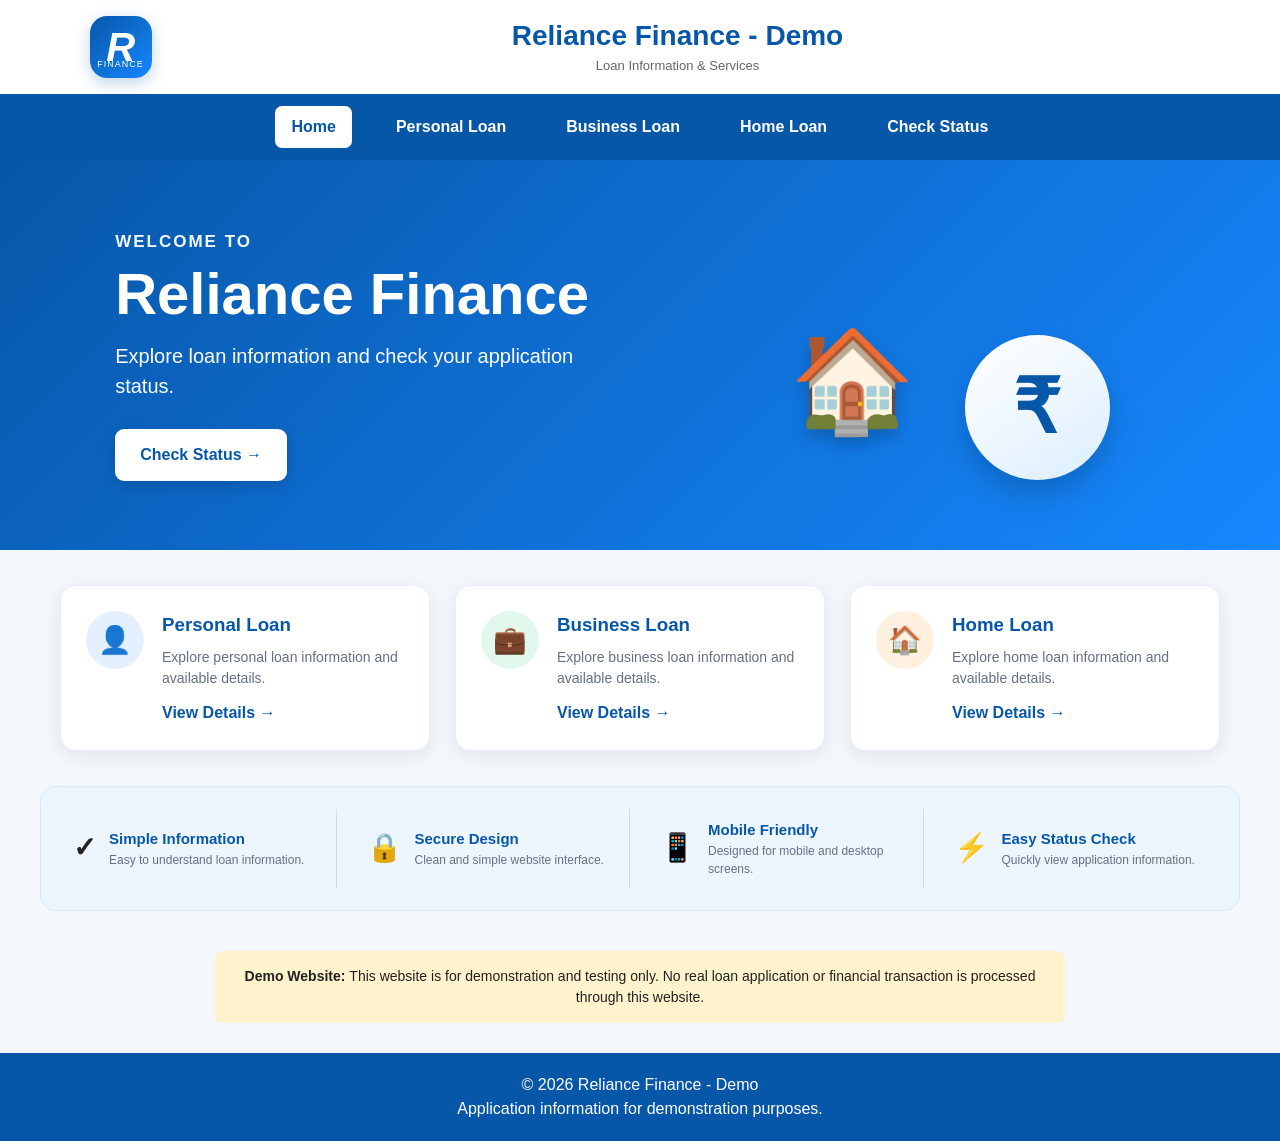
==== commit d4143bcf: "Add files via upload" ====
--- a/index.html
+++ b/index.html
@@ -19,22 +19,31 @@
 <body>
 
 
-<!-- =========================================
+<!-- =========================
      HEADER
-========================================= -->
+========================= -->
 
 <header class="top-header">
 
     <div class="logo-area">
 
+
         <div class="finance-logo">
+
             <span>R</span>
-            <small>FINANCE</small>
-        </div>
+
+            <small>
+                FINANCE
+            </small>
+
+        </div>
+
 
         <div class="logo-text">
 
-            <h1>Reliance Finance - Demo</h1>
+            <h1>
+                Reliance Finance - Demo
+            </h1>
 
             <p>
                 Loan Information &amp; Services
@@ -42,8 +51,6 @@
 
         </div>
 
-
-        <!-- MOBILE MENU BUTTON -->
 
         <button
             class="menu-btn"
@@ -55,64 +62,92 @@
 
         </button>
 
+
     </div>
 
 </header>
 
 
 
-<!-- =========================================
+<!-- =========================
      NAVIGATION
-========================================= -->
-
-<nav class="main-nav" id="mainNav">
-
-    <a href="index.html" class="active">
+========================= -->
+
+<nav
+    class="main-nav"
+    id="mainNav">
+
+
+    <a
+        href="index.html"
+        class="active">
+
         Home
+
     </a>
 
+
     <a href="personal-loan.html">
+
         Personal Loan
+
     </a>
 
+
     <a href="business-loan.html">
+
         Business Loan
+
     </a>
 
+
     <a href="home-loan.html">
+
         Home Loan
+
     </a>
 
+
     <a href="status.html">
+
         Check Status
+
     </a>
 
+
 </nav>
 
 
 
-<!-- =========================================
+<!-- =========================
      HERO SECTION
-========================================= -->
+========================= -->
 
 <section class="hero-new">
 
 
     <div class="hero-content">
 
+
         <div class="welcome-text">
+
             WELCOME TO
+
         </div>
 
 
         <h2>
+
             Reliance Finance
+
         </h2>
 
 
         <p>
+
             Explore loan information and check
             your application status.
+
         </p>
 
 
@@ -124,6 +159,7 @@
 
         </a>
 
+
     </div>
 
 
@@ -134,19 +170,20 @@
 
 
         <div class="house-icon">
+
             🏠
+
         </div>
 
 
         <div class="loan-icon">
+
             ₹
-        </div>
-
-
-        <div class="document-icon">
-            LOAN
-        </div>
-
+
+        </div>
+
+
+        <!-- LOAN BOX REMOVED -->
 
     </div>
 
@@ -155,9 +192,9 @@
 
 
 
-<!-- =========================================
+<!-- =========================
      LOAN CARDS
-========================================= -->
+========================= -->
 
 <section class="loan-cards-new">
 
@@ -166,26 +203,41 @@
 
     <div class="loan-card-new">
 
+
         <div class="card-icon personal-icon">
+
             👤
-        </div>
-
-        <div>
-
-            <h3>
+
+        </div>
+
+
+        <div>
+
+
+            <h3>
+
                 Personal Loan
-            </h3>
-
-            <p>
+
+            </h3>
+
+
+            <p>
+
                 Explore personal loan information
                 and available details.
-            </p>
+
+            </p>
+
 
             <a href="personal-loan.html">
+
                 View Details →
+
             </a>
 
-        </div>
+
+        </div>
+
 
     </div>
 
@@ -195,26 +247,41 @@
 
     <div class="loan-card-new">
 
+
         <div class="card-icon business-icon">
+
             💼
-        </div>
-
-        <div>
-
-            <h3>
+
+        </div>
+
+
+        <div>
+
+
+            <h3>
+
                 Business Loan
-            </h3>
-
-            <p>
+
+            </h3>
+
+
+            <p>
+
                 Explore business loan information
                 and available details.
-            </p>
+
+            </p>
+
 
             <a href="business-loan.html">
+
                 View Details →
+
             </a>
 
-        </div>
+
+        </div>
+
 
     </div>
 
@@ -224,26 +291,41 @@
 
     <div class="loan-card-new">
 
+
         <div class="card-icon home-icon">
+
             🏠
-        </div>
-
-        <div>
-
-            <h3>
+
+        </div>
+
+
+        <div>
+
+
+            <h3>
+
                 Home Loan
-            </h3>
-
-            <p>
+
+            </h3>
+
+
+            <p>
+
                 Explore home loan information
                 and available details.
-            </p>
+
+            </p>
+
 
             <a href="home-loan.html">
+
                 View Details →
+
             </a>
 
-        </div>
+
+        </div>
+
 
     </div>
 
@@ -252,30 +334,42 @@
 
 
 
-<!-- =========================================
+<!-- =========================
      FEATURES
-========================================= -->
+========================= -->
 
 <section class="features-section">
 
 
     <div class="feature">
 
+
         <strong>
+
             ✓
+
         </strong>
 
-        <div>
-
-            <h3>
+
+        <div>
+
+
+            <h3>
+
                 Simple Information
-            </h3>
-
-            <p>
+
+            </h3>
+
+
+            <p>
+
                 Easy to understand loan information.
-            </p>
-
-        </div>
+
+            </p>
+
+
+        </div>
+
 
     </div>
 
@@ -283,21 +377,33 @@
 
     <div class="feature">
 
+
         <strong>
+
             🔒
+
         </strong>
 
-        <div>
-
-            <h3>
+
+        <div>
+
+
+            <h3>
+
                 Secure Design
-            </h3>
-
-            <p>
+
+            </h3>
+
+
+            <p>
+
                 Clean and simple website interface.
-            </p>
-
-        </div>
+
+            </p>
+
+
+        </div>
+
 
     </div>
 
@@ -305,21 +411,33 @@
 
     <div class="feature">
 
+
         <strong>
+
             📱
+
         </strong>
 
-        <div>
-
-            <h3>
+
+        <div>
+
+
+            <h3>
+
                 Mobile Friendly
-            </h3>
-
-            <p>
+
+            </h3>
+
+
+            <p>
+
                 Designed for mobile and desktop screens.
-            </p>
-
-        </div>
+
+            </p>
+
+
+        </div>
+
 
     </div>
 
@@ -327,21 +445,33 @@
 
     <div class="feature">
 
+
         <strong>
+
             ⚡
+
         </strong>
 
-        <div>
-
-            <h3>
+
+        <div>
+
+
+            <h3>
+
                 Easy Status Check
-            </h3>
-
-            <p>
+
+            </h3>
+
+
+            <p>
+
                 Quickly view application information.
-            </p>
-
-        </div>
+
+            </p>
+
+
+        </div>
+
 
     </div>
 
@@ -350,47 +480,59 @@
 
 
 
-<!-- =========================================
+<!-- =========================
      DEMO NOTICE
-========================================= -->
+========================= -->
 
 <div class="admin-notice">
 
+
     <strong>
+
         Demo Website:
+
     </strong>
+
 
     This website is for demonstration and
     testing only. No real loan application
     or financial transaction is processed
     through this website.
 
+
 </div>
 
 
 
-<!-- =========================================
+<!-- =========================
      FOOTER
-========================================= -->
+========================= -->
 
 <footer>
 
+
     <p>
+
         © 2026 Reliance Finance - Demo
+
     </p>
 
+
     <p>
+
         Application information for
         demonstration purposes.
+
     </p>
 
+
 </footer>
 
 
 
-<!-- =========================================
+<!-- =========================
      JAVASCRIPT
-========================================= -->
+========================= -->
 
 <script src="script.js"></script>
 
--- a/style.css
+++ b/style.css
@@ -66,6 +66,7 @@
 
 .logo-text {
     flex: 1;
+    min-width: 0;
 }
 
 .logo-area h1 {
@@ -89,6 +90,7 @@
     width: 62px;
     height: 62px;
     min-width: 62px;
+
     border-radius: 17px;
 
     background: linear-gradient(
@@ -118,13 +120,14 @@
 .finance-logo small {
     position: absolute;
     bottom: 7px;
+
     font-size: 9px;
     letter-spacing: 1px;
 }
 
 
 /* ==================================================
-   HAMBURGER BUTTON
+   HAMBURGER
 ================================================== */
 
 .menu-btn {
@@ -146,6 +149,8 @@
 
     align-items: center;
     justify-content: center;
+
+    flex-shrink: 0;
 }
 
 
@@ -171,6 +176,7 @@
 
 .main-nav a {
     color: white;
+
     text-decoration: none;
 
     font-weight: bold;
@@ -203,7 +209,9 @@
     padding: 60px 9%;
 
     display: flex;
+
     justify-content: space-between;
+
     align-items: center;
 
     gap: 40px;
@@ -226,13 +234,17 @@
 
 .welcome-text {
     font-size: 17px;
+
     letter-spacing: 2px;
+
     font-weight: bold;
+
     opacity: .95;
 }
 
 .hero-content h2 {
     font-size: 58px;
+
     line-height: 1.1;
 
     margin: 8px 0 15px;
@@ -250,6 +262,7 @@
     display: inline-block;
 
     background: white;
+
     color: #0757a8;
 
     padding: 14px 25px;
@@ -259,6 +272,7 @@
     text-decoration: none;
 
     font-weight: bold;
+
     font-size: 16px;
 
     box-shadow:
@@ -285,11 +299,14 @@
     flex-shrink: 0;
 }
 
+
+/* ₹ CIRCLE */
+
 .loan-icon {
     position: absolute;
 
-    right: 45px;
-    bottom: 10px;
+    right: 55px;
+    bottom: 5px;
 
     width: 145px;
     height: 145px;
@@ -299,7 +316,7 @@
     background:
         linear-gradient(
             145deg,
-            #fff,
+            #ffffff,
             #dceeff
         );
 
@@ -310,11 +327,17 @@
     justify-content: center;
 
     font-size: 75px;
+
     font-weight: bold;
 
     box-shadow:
         0 15px 30px rgba(0,0,0,.18);
-}
+
+    z-index: 1;
+}
+
+
+/* HOUSE */
 
 .house-icon {
     position: absolute;
@@ -328,31 +351,42 @@
         drop-shadow(
             0 8px 8px rgba(0,0,0,.2)
         );
-}
+
+    z-index: 2;
+}
+
+
+/* LOAN BOX */
 
 .document-icon {
     position: absolute;
 
     right: 0;
-    top: 0;
+    top: -15px;
+
+    width: 135px;
+    height: 95px;
 
     background: white;
-    color: #0757a8;
-
-    width: 150px;
-    height: 115px;
+
+    color: #0757a8;
 
     border-radius: 12px;
 
     display: flex;
+
     align-items: center;
+
     justify-content: center;
 
     font-weight: bold;
-    font-size: 24px;
+
+    font-size: 22px;
 
     box-shadow:
         0 10px 25px rgba(0,0,0,.18);
+
+    z-index: 3;
 }
 
 
@@ -362,6 +396,7 @@
 
 .loan-cards-new {
     width: 100%;
+
     max-width: 1200px;
 
     margin: 35px auto;
@@ -371,7 +406,7 @@
     display: grid;
 
     grid-template-columns:
-        repeat(3, 1fr);
+        repeat(3,1fr);
 
     gap: 25px;
 }
@@ -392,7 +427,8 @@
     box-shadow:
         0 5px 20px rgba(0,0,0,.08);
 
-    border: 1px solid #e7edf4;
+    border:
+        1px solid #e7edf4;
 
     transition: .3s;
 }
@@ -413,7 +449,9 @@
     border-radius: 50%;
 
     display: flex;
+
     align-items: center;
+
     justify-content: center;
 
     font-size: 27px;
@@ -433,6 +471,7 @@
 
 .loan-card-new h3 {
     color: #0757a8;
+
     margin-bottom: 8px;
 }
 
@@ -468,14 +507,15 @@
 
     background: #edf6ff;
 
-    border: 1px solid #d7e9fa;
+    border:
+        1px solid #d7e9fa;
 
     border-radius: 16px;
 
     display: grid;
 
     grid-template-columns:
-        repeat(4, 1fr);
+        repeat(4,1fr);
 
     gap: 20px;
 }
@@ -503,11 +543,13 @@
 
 .feature h3 {
     color: #0757a8;
+
     font-size: 15px;
 }
 
 .feature p {
     color: #667085;
+
     font-size: 12px;
 }
 
@@ -528,6 +570,7 @@
 
 .hero h2 {
     font-size: 34px;
+
     margin-bottom: 12px;
 }
 
@@ -539,6 +582,7 @@
     display: inline-block;
 
     background: white;
+
     color: #0757a8;
 
     padding: 12px 25px;
@@ -560,7 +604,7 @@
     display: grid;
 
     grid-template-columns:
-        repeat(auto-fit, minmax(220px,1fr));
+        repeat(auto-fit,minmax(220px,1fr));
 
     gap: 20px;
 }
@@ -577,6 +621,7 @@
 
 .card h3 {
     color: #0757a8;
+
     margin-bottom: 10px;
 }
 
@@ -1119,7 +1164,8 @@
 
     border-radius: 12px;
 
-    box-shadow: 0 3px 12px #ddd;
+    box-shadow:
+        0 3px 12px #ddd;
 
     text-align: left;
 }
@@ -1148,7 +1194,8 @@
 
     text-align: left;
 
-    box-shadow: 0 3px 12px #ddd;
+    box-shadow:
+        0 3px 12px #ddd;
 }
 
 .info-section h3 {
@@ -1435,7 +1482,7 @@
 
 
 /* ==================================================
-   MOBILE - HAMBURGER STYLE
+   MOBILE
 ================================================== */
 
 @media (max-width: 600px) {
@@ -1447,7 +1494,7 @@
     }
 
 
-    /* TOP HEADER */
+    /* HEADER */
 
     .top-header {
         width: 100%;
@@ -1466,17 +1513,23 @@
     }
 
     .logo-text {
+        flex: 1;
+
         min-width: 0;
     }
 
     .logo-area h1 {
         font-size: 21px;
 
+        line-height: 1.2;
+
         white-space: nowrap;
     }
 
     .logo-area p {
         font-size: 12px;
+
+        margin-top: 3px;
     }
 
 
@@ -1636,6 +1689,47 @@
         margin-top: -10px;
 
         margin-bottom: -35px;
+    }
+
+
+    /* MOBILE ₹ CIRCLE */
+
+    .loan-icon {
+        width: 135px;
+
+        height: 135px;
+
+        right: 45px;
+
+        bottom: 0;
+
+        font-size: 65px;
+    }
+
+
+    /* MOBILE LOAN BOX */
+
+    .document-icon {
+        width: 125px;
+
+        height: 90px;
+
+        right: 0;
+
+        top: -10px;
+
+        font-size: 20px;
+    }
+
+
+    /* HOUSE */
+
+    .house-icon {
+        left: 8px;
+
+        bottom: 22px;
+
+        font-size: 82px;
     }
 
 
@@ -1919,6 +2013,38 @@
 
         margin-bottom: -45px;
     }
+
+    .loan-icon {
+        width: 130px;
+
+        height: 130px;
+
+        right: 42px;
+
+        bottom: 0;
+
+        font-size: 62px;
+    }
+
+    .document-icon {
+        width: 120px;
+
+        height: 86px;
+
+        right: 0;
+
+        top: -8px;
+
+        font-size: 19px;
+    }
+
+    .house-icon {
+        font-size: 78px;
+
+        left: 5px;
+
+        bottom: 20px;
+    }
 }
 
 
